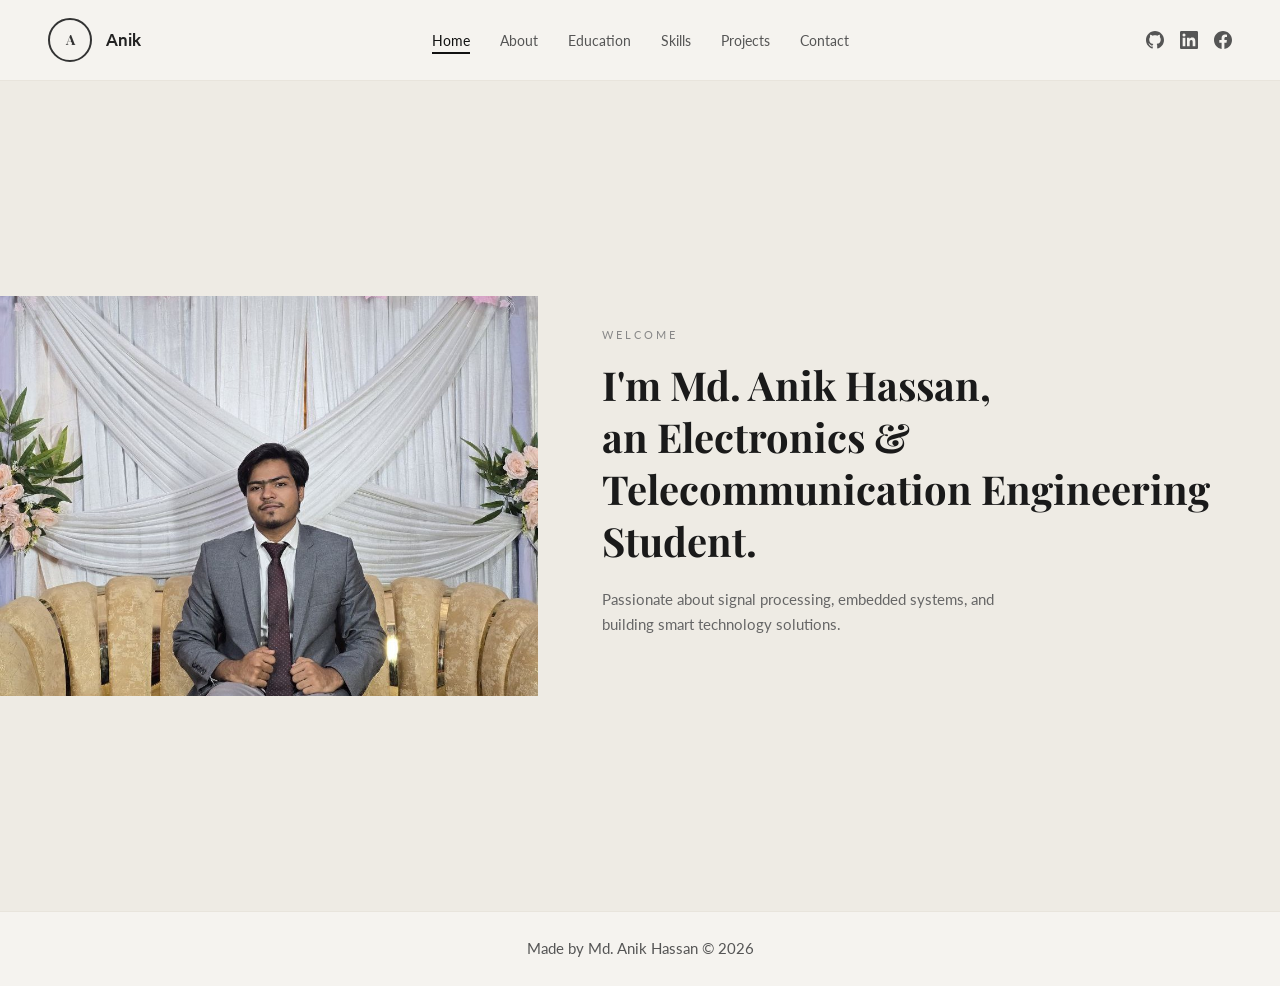
==== index.html @ 40807a58 "Add files via upload" ====
<!DOCTYPE html>
<html lang="en">

<head>
  <meta charset="UTF-8" />
  <meta name="viewport" content="width=device-width, initial-scale=1.0" />
  <link rel="stylesheet" href="css/style.css" />
  <link rel="stylesheet" href="https://cdnjs.cloudflare.com/ajax/libs/font-awesome/6.5.0/css/all.min.css">
  <link
    href="https://fonts.googleapis.com/css2?family=Playfair+Display:wght@400;700&family=Lato:wght@300;400;700&display=swap"
    rel="stylesheet" />
  <link rel="icon"
    href="https://encrypted-tbn0.gstatic.com/images?q=tbn:ANd9GcSDWCXKwUvt_o4sq-nYtN5SEgxCrhmSiFLeusCVkwSqVw&s&ec=121585071">
  <title>Anik | Home</title>
  <style>
    body {
      font-family: "Lato", sans-serif;
      background: #f5f3ef;
      color: #333;
      margin: 0;
      padding: 0;
    }

    .hero {
      display: flex;
      align-items: center;
      background-color: #eeebe4;
      min-height: calc(100vh - 70px);
    }

    .hero-photo {
      flex: 0 0 42%;
      max-width: 42%;
    }

    .hero-photo img {
      width: 100%;
      height: 400px;

      object-fit: cover;
      display: block;
    }

    .hero-photo-placeholder {
      width: 100%;
      min-height: 400px;
      background: #d9d4c7;
      display: flex;
      align-items: center;
      justify-content: center;
      font-size: 80px;
    }

    .hero-text {
      flex: 1;
      padding: 60px 64px;
    }

    .hero-text .label {
      font-size: 11px;
      letter-spacing: 3px;
      text-transform: uppercase;
      color: #888;
      margin-bottom: 14px;
    }

    .hero-text h2 {
      font-family: "Playfair Display", serif;
      font-size: clamp(24px, 3.5vw, 40px);
      font-weight: 700;
      color: #1a1a1a;
      line-height: 1.3;
      margin: 0 0 20px;
    }

    .hero-text p {
      font-size: 15px;
      color: #666;
      max-width: 400px;
      line-height: 1.7;
      margin-bottom: 28px;
    }

    .nav-buttons {
      display: flex;
      flex-wrap: wrap;
      gap: 12px;
    }

    .nav-btn {
      display: inline-block;
      padding: 10px 24px;
      border: 1px solid #aaa;
      border-radius: 3px;
      font-family: "Lato", sans-serif;
      font-size: 14px;
      color: #333;
      text-decoration: none;
      transition: all 0.25s;
    }

    .nav-btn:hover {
      background: #333;
      color: #fff;
      border-color: #333;
    }

    @media(max-width:768px) {
      .hero {
        flex-direction: column;
        min-height: auto;
      }

      .hero-photo {
        max-width: 100%;
        flex: none;
        width: 100%;
      }

      .hero-photo img {
        min-height: 280px;
      }

      .hero-text {
        padding: 32px 20px;
      }
    }
  </style>
</head>

<body>

  <nav class="top-nav">
    <a href="index.html" class="nav-left">
      <div class="initials-circle">A</div>
      <div class="nav-name-block">
        <h1>Anik</h1>
      </div>
    </a>
    <ul class="nav-center">
      <li><a href="index.html" class="active">Home</a></li>
      <li><a href="about.html">About</a></li>
      <li><a href="education.html">Education</a></li>
      <li><a href="skills.html">Skills</a></li>
      <li><a href="projects.html">Projects</a></li>
      <li><a href="contact.html">Contact</a></li>
    </ul>
    <div class="nav-social">
      <a href="https://github.com/meJ1NX" target="_blank" aria-label="GitHub"><svg viewBox="0 0 24 24" width="18"
          height="18" fill="currentColor">
          <path
            d="M12 0C5.37 0 0 5.37 0 12c0 5.3 3.438 9.8 8.205 11.385.6.113.82-.258.82-.577 0-.285-.01-1.04-.015-2.04-3.338.724-4.042-1.61-4.042-1.61-.546-1.385-1.335-1.755-1.335-1.755-1.087-.744.084-.729.084-.729 1.205.084 1.838 1.236 1.838 1.236 1.07 1.835 2.809 1.305 3.495.998.108-.776.417-1.305.76-1.605-2.665-.3-5.466-1.332-5.466-5.93 0-1.31.465-2.38 1.235-3.22-.135-.303-.54-1.523.105-3.176 0 0 1.005-.322 3.3 1.23.96-.267 1.98-.399 3-.405 1.02.006 2.04.138 3 .405 2.28-1.552 3.285-1.23 3.285-1.23.645 1.653.24 2.873.12 3.176.765.84 1.23 1.91 1.23 3.22 0 4.61-2.805 5.625-5.475 5.92.42.36.81 1.096.81 2.22 0 1.606-.015 2.896-.015 3.286 0 .315.21.69.825.57C20.565 21.795 24 17.295 24 12c0-6.63-5.37-12-12-12" />
        </svg></a>
      <a href="https://www.linkedin.com/in/md-anik-hassan-27754b3a2/" target="_blank" aria-label="LinkedIn"><svg
          viewBox="0 0 24 24" width="18" height="18" fill="currentColor">
          <path
            d="M20.447 20.452h-3.554v-5.569c0-1.328-.027-3.037-1.852-3.037-1.853 0-2.136 1.445-2.136 2.939v5.667H9.351V9h3.414v1.561h.046c.477-.9 1.637-1.85 3.37-1.85 3.601 0 4.267 2.37 4.267 5.455v6.286zM5.337 7.433a2.062 2.062 0 0 1-2.063-2.065 2.064 2.064 0 1 1 2.063 2.065zm1.782 13.019H3.555V9h3.564v11.452zM22.225 0H1.771C.792 0 0 .774 0 1.729v20.542C0 23.227.792 24 1.771 24h20.451C23.2 24 24 23.227 24 22.271V1.729C24 .774 23.2 0 22.222 0h.003z" />
        </svg></a>
      <a href="https://www.facebook.com/md.anik.hassan.373673" target="_blank" aria-label="Facebook"><svg
          viewBox="0 0 24 24" width="18" height="18" fill="currentColor">
          <path
            d="M24 12.073C24 5.405 18.627 0 12 0S0 5.405 0 12.073C0 18.1 4.388 23.094 10.125 24v-8.437H7.078v-3.49h3.047V9.41c0-3.025 1.792-4.697 4.533-4.697 1.312 0 2.686.236 2.686.236v2.97h-1.513c-1.491 0-1.956.93-1.956 1.886v2.268h3.328l-.532 3.49h-2.796V24C19.612 23.094 24 18.1 24 12.073z" />
        </svg></a>
    </div>
    <button class="hamburger" aria-label="Open menu"><span></span><span></span><span></span></button>
  </nav>
  <div class="mobile-menu">
    <a href="index.html">Home</a>
    <a href="about.html">About</a>
    <a href="education.html">Education</a>
    <a href="skills.html">Skills</a>
    <a href="projects.html">Projects</a>
    <a href="contact.html">Contact</a>
    <div class="mobile-social">
      <a href="https://github.com/meJ1NX" target="_blank"><svg viewBox="0 0 24 24" width="18" height="18"
          fill="currentColor">
          <path
            d="M12 0C5.37 0 0 5.37 0 12c0 5.3 3.438 9.8 8.205 11.385.6.113.82-.258.82-.577 0-.285-.01-1.04-.015-2.04-3.338.724-4.042-1.61-4.042-1.61-.546-1.385-1.335-1.755-1.335-1.755-1.087-.744.084-.729.084-.729 1.205.084 1.838 1.236 1.838 1.236 1.07 1.835 2.809 1.305 3.495.998.108-.776.417-1.305.76-1.605-2.665-.3-5.466-1.332-5.466-5.93 0-1.31.465-2.38 1.235-3.22-.135-.303-.54-1.523.105-3.176 0 0 1.005-.322 3.3 1.23.96-.267 1.98-.399 3-.405 1.02.006 2.04.138 3 .405 2.28-1.552 3.285-1.23 3.285-1.23.645 1.653.24 2.873.12 3.176.765.84 1.23 1.91 1.23 3.22 0 4.61-2.805 5.625-5.475 5.92.42.36.81 1.096.81 2.22 0 1.606-.015 2.896-.015 3.286 0 .315.21.69.825.57C20.565 21.795 24 17.295 24 12c0-6.63-5.37-12-12-12" />
        </svg></a>
      <a href="https://www.linkedin.com/in/md-anik-hassan-27754b3a2/" target="_blank"><svg viewBox="0 0 24 24"
          width="18" height="18" fill="currentColor">
          <path
            d="M20.447 20.452h-3.554v-5.569c0-1.328-.027-3.037-1.852-3.037-1.853 0-2.136 1.445-2.136 2.939v5.667H9.351V9h3.414v1.561h.046c.477-.9 1.637-1.85 3.37-1.85 3.601 0 4.267 2.37 4.267 5.455v6.286zM5.337 7.433a2.062 2.062 0 0 1-2.063-2.065 2.064 2.064 0 1 1 2.063 2.065zm1.782 13.019H3.555V9h3.564v11.452zM22.225 0H1.771C.792 0 0 .774 0 1.729v20.542C0 23.227.792 24 1.771 24h20.451C23.2 24 24 23.227 24 22.271V1.729C24 .774 23.2 0 22.222 0h.003z" />
        </svg></a>
      <a href="https://www.facebook.com/md.anik.hassan.373673" target="_blank"><svg viewBox="0 0 24 24" width="18"
          height="18" fill="currentColor">
          <path
            d="M24 12.073C24 5.405 18.627 0 12 0S0 5.405 0 12.073C0 18.1 4.388 23.094 10.125 24v-8.437H7.078v-3.49h3.047V9.41c0-3.025 1.792-4.697 4.533-4.697 1.312 0 2.686.236 2.686.236v2.97h-1.513c-1.491 0-1.956.93-1.956 1.886v2.268h3.328l-.532 3.49h-2.796V24C19.612 23.094 24 18.1 24 12.073z" />
        </svg></a>
    </div>
  </div>

  <div class="hero">
    <div class="hero-photo">
      <img src="images/photo_1.jpg" alt="Md. Anik Hassan" />
    </div>
    <div class="hero-text">
      <div class="label">Welcome</div>
      <h2>I'm Md. Anik Hassan,<br>an Electronics &amp; Telecommunication Engineering Student.</h2>
      <p>Passionate about signal processing, embedded systems, and building smart technology solutions.</p>

    </div>
  </div>

  <footer>
    <p>Made by <span>Md. Anik Hassan</span> &copy; 2026</p>
  </footer>

  <script src="js/script.js"></script>
</body>

</html>
---- css/style.css ----
/* ============================================================
   style.css — Shared styles for all pages
   Theme: Clean, minimal, warm off-white, serif headings
   Fonts: Playfair Display (headings) + Lato (body)
============================================================ */

@import url('https://fonts.googleapis.com/css2?family=Playfair+Display:wght@400;700&family=Lato:wght@300;400;700&display=swap');

/* ---- Reset ---- */
* {
  margin: 0;
  padding: 0;
  box-sizing: border-box;
}

/* ---- Base ---- */
body {
  font-family: 'Lato', sans-serif;
  background-color: #f5f3ef;
  color: #333;
  line-height: 1.7;
}

/* ---- Typography ---- */
h1, h2, h3 {
  font-family: 'Playfair Display', serif;
  color: #1a1a1a;
  line-height: 1.3;
}

p {
  color: #555;
  font-size: 15px;
}

a {
  color: #333;
  text-decoration: none;
}

/* ============================================================
   NAVIGATION
   Layout: [Logo Left] [Links Center] [Social Icons Right]
============================================================ */

.top-nav {
  display: flex;
  justify-content: space-between;
  align-items: center;
  padding: 18px 48px;
  background-color: #f5f3ef;
  border-bottom: 1px solid #e8e4dc;
  position: sticky;
  top: 0;
  z-index: 100;
}

/* ---- LEFT: Logo (initials circle + name) ---- */
.nav-left {
  display: flex;
  align-items: center;
  gap: 14px;
  text-decoration: none;
  flex: 1;                  /* takes up 1 part of space */
}

.initials-circle {
  width: 44px;
  height: 44px;
  border-radius: 50%;
  border: 2px solid #333;
  display: flex;
  align-items: center;
  justify-content: center;
  font-family: 'Playfair Display', serif;
  font-size: 14px;
  font-weight: 700;
  color: #333;
  flex-shrink: 0;
}

.nav-name-block h1 {
  font-family: 'Lato', sans-serif;
  font-size: 17px;
  font-weight: 700;
  margin: 0;
  color: #222;
}

.nav-name-block p {
  font-size: 12px;
  color: #888;
  margin: 2px 0 0;
}

/* ---- CENTER: Page links ---- */
.nav-center {
  display: flex;
  gap: 30px;
  list-style: none;
  flex: 2;                  /* takes up 2 parts — pushes it to the center */
  justify-content: center;  /* centers the links inside */
}

.nav-center a {
  font-size: 14px;
  color: #555;
  font-family: 'Lato', sans-serif;
  font-weight: 400;
  transition: color 0.2s;
  padding-bottom: 3px;
  border-bottom: 2px solid transparent;
  white-space: nowrap;
}

.nav-center a:hover,
.nav-center a.active {
  color: #111;
  border-bottom-color: #111;
}

/* ---- RIGHT: Social icons ---- */
.nav-social {
  display: flex;
  align-items: center;
  gap: 16px;
  flex: 1;                  /* takes up 1 part — mirrors the left side */
  justify-content: flex-end; /* pushes icons to the right */
}

.nav-social a {
  color: #555;
  transition: color 0.2s;
  display: flex;
  align-items: center;
}

.nav-social a:hover {
  color: #111;
}

/* SVG icons size */
.nav-social svg {
  width: 18px;
  height: 18px;
  fill: currentColor;
}

/* ---- Hamburger (mobile only) ---- */
.hamburger {
  display: none;
  flex-direction: column;
  gap: 5px;
  cursor: pointer;
  background: none;
  border: none;
}

.hamburger span {
  display: block;
  width: 24px;
  height: 2px;
  background-color: #333;
  border-radius: 2px;
  transition: all 0.3s;
}

/* ---- Mobile menu ---- */
.mobile-menu {
  display: none;
  flex-direction: column;
  background-color: #f5f3ef;
  border-bottom: 1px solid #e0dbd0;
  padding: 10px 48px 20px;
}

.mobile-menu.open {
  display: flex;
}

.mobile-menu a {
  color: #444;
  padding: 11px 0;
  border-bottom: 1px solid #e8e4dc;
  font-size: 15px;
}

.mobile-menu a:last-child {
  border-bottom: none;
}

.mobile-menu a:hover {
  color: #111;
}

/* Social icons row inside mobile menu */
.mobile-social {
  display: flex;
  gap: 16px;
  padding: 14px 0 4px;
}

.mobile-social a {
  border-bottom: none !important;
  padding: 0 !important;
  color: #555;
}

.mobile-social svg {
  width: 20px;
  height: 20px;
  fill: currentColor;
}

/* ============================================================
   PAGE HEADER (used on all inner pages)
============================================================ */

.page-header {
  padding: 56px 48px 40px;
  border-bottom: 1px solid #e8e4dc;
  background-color: #f5f3ef;
}

.page-header .section-label {
  font-size: 11px;
  letter-spacing: 3px;
  text-transform: uppercase;
  color: #999;
  margin-bottom: 10px;
}

.page-header h2 {
  font-size: clamp(28px, 4vw, 44px);
  color: #1a1a1a;
}

/* ============================================================
   MAIN CONTENT WRAPPER
============================================================ */

.page-content {
  max-width: 960px;
  margin: 0 auto;
  padding: 56px 48px 80px;
}

/* ============================================================
   SECTION LABEL (small uppercase label above headings)
============================================================ */

.section-label {
  font-size: 11px;
  letter-spacing: 3px;
  text-transform: uppercase;
  color: #999;
  margin-bottom: 10px;
  font-family: 'Lato', sans-serif;
}

/* ============================================================
   DIVIDER LINE
============================================================ */

.divider {
  border: none;
  border-top: 1px solid #e8e4dc;
  margin: 40px 0;
}

/* ============================================================
   CARDS
============================================================ */

.card {
  background-color: #fff;
  border: 1px solid #e8e4dc;
  border-radius: 4px;
  padding: 28px 32px;
  margin-bottom: 20px;
}

/* ============================================================
   BUTTONS
============================================================ */

.btn {
  display: inline-block;
  padding: 10px 28px;
  border: 1px solid #aaa;
  border-radius: 3px;
  font-family: 'Lato', sans-serif;
  font-size: 14px;
  color: #333;
  background-color: transparent;
  cursor: pointer;
  transition: all 0.25s;
  text-decoration: none;
}

.btn:hover {
  background-color: #333;
  color: #fff;
  border-color: #333;
}

.btn-dark {
  background-color: #333;
  color: #fff;
  border-color: #333;
}

.btn-dark:hover {
  background-color: #111;
  border-color: #111;
}

/* ============================================================
   SKILL PROGRESS BARS
============================================================ */

.skill-item {
  margin-bottom: 20px;
}

.skill-label {
  display: flex;
  justify-content: space-between;
  margin-bottom: 7px;
  font-size: 14px;
  font-weight: 600;
  color: #333;
}

.skill-label span:last-child {
  color: #999;
  font-weight: 400;
}

.skill-track {
  background-color: #e8e4dc;
  border-radius: 2px;
  height: 6px;
  overflow: hidden;
}

.skill-fill {
  height: 100%;
  background-color: #333;
  border-radius: 2px;
  width: 0;
  transition: width 1s ease;
}

/* ============================================================
   TABLE
============================================================ */

.table-wrapper {
  overflow-x: auto;
}

table {
  width: 100%;
  border-collapse: collapse;
  font-size: 14px;
}

table th {
  text-align: left;
  padding: 12px 16px;
  font-family: 'Lato', sans-serif;
  font-size: 11px;
  letter-spacing: 2px;
  text-transform: uppercase;
  color: #999;
  border-bottom: 2px solid #e8e4dc;
  font-weight: 700;
}

table td {
  padding: 14px 16px;
  border-bottom: 1px solid #f0ece4;
  color: #555;
  vertical-align: top;
}

table td:first-child {
  color: #222;
  font-weight: 600;
}

table tr:last-child td {
  border-bottom: none;
}

table tr:hover td {
  background-color: #faf9f6;
}

/* ============================================================
   FORM
============================================================ */

.form-group {
  margin-bottom: 20px;
}

.form-group label {
  display: block;
  font-size: 12px;
  letter-spacing: 1.5px;
  text-transform: uppercase;
  color: #888;
  margin-bottom: 7px;
  font-weight: 700;
}

.form-group input,
.form-group textarea {
  width: 100%;
  padding: 12px 14px;
  border: 1px solid #ddd;
  border-radius: 3px;
  font-size: 14px;
  font-family: 'Lato', sans-serif;
  background-color: #fff;
  color: #333;
  outline: none;
  transition: border 0.25s;
}

.form-group input:focus,
.form-group textarea:focus {
  border-color: #333;
}

.form-group textarea {
  min-height: 130px;
  resize: vertical;
}

/* Error state */
.form-group.error input,
.form-group.error textarea {
  border-color: #c0392b;
}

.error-msg {
  display: none;
  color: #c0392b;
  font-size: 12px;
  margin-top: 5px;
}

.form-group.error .error-msg {
  display: block;
}

/* Success box */
#successMsg {
  display: none;
  background-color: #f0faf4;
  border: 1px solid #a8d5b5;
  color: #2d6a4f;
  padding: 14px 18px;
  border-radius: 3px;
  margin-top: 14px;
  font-size: 14px;
}

/* ============================================================
   TAGS / BADGES
============================================================ */

.tag {
  display: inline-block;
  padding: 3px 12px;
  border: 1px solid #ccc;
  border-radius: 2px;
  font-size: 12px;
  color: #555;
  margin-right: 6px;
  margin-bottom: 6px;
}

.tag-dark {
  background-color: #333;
  color: #fff;
  border-color: #333;
}

.badge {
  display: inline-block;
  padding: 3px 10px;
  border-radius: 20px;
  font-size: 12px;
  font-weight: 600;
}

.badge-green {
  background-color: #eaf4ee;
  color: #2d6a4f;
}

.badge-blue {
  background-color: #eaf0fa;
  color: #2c4a8a;
}

.badge-yellow {
  background-color: #fdf6e3;
  color: #7a5c00;
}

/* ============================================================
   FOOTER
============================================================ */

footer {
  text-align: center;
  padding: 24px;
  font-size: 13px;
  color: #aaa;
  border-top: 1px solid #e8e4dc;
  background-color: #f5f3ef;
  font-family: 'Lato', sans-serif;
}

footer span {
  color: #555;
}

/* ============================================================
   RESPONSIVE
============================================================ */

@media (max-width: 768px) {
  .top-nav {
    padding: 16px 20px;
  }

  .nav-center,
  .nav-social {
    display: none;
  }

  .hamburger {
    display: flex;
  }

  .mobile-menu {
    padding: 10px 20px 16px;
  }

  .page-header {
    padding: 40px 20px 28px;
  }

  .page-content {
    padding: 36px 20px 60px;
  }

  table th, table td {
    padding: 10px 10px;
  }

  /* Stack table on small screens */
  .table-stack thead {
    display: none;
  }

  .table-stack tr {
    display: block;
    margin-bottom: 16px;
    border: 1px solid #e8e4dc;
    border-radius: 4px;
    padding: 12px;
  }

  .table-stack td {
    display: block;
    border-bottom: none;
    padding: 4px 0;
  }

  .table-stack td::before {
    content: attr(data-label);
    font-size: 11px;
    letter-spacing: 1px;
    text-transform: uppercase;
    color: #999;
    display: block;
    margin-bottom: 2px;
    font-weight: 700;
  }
}
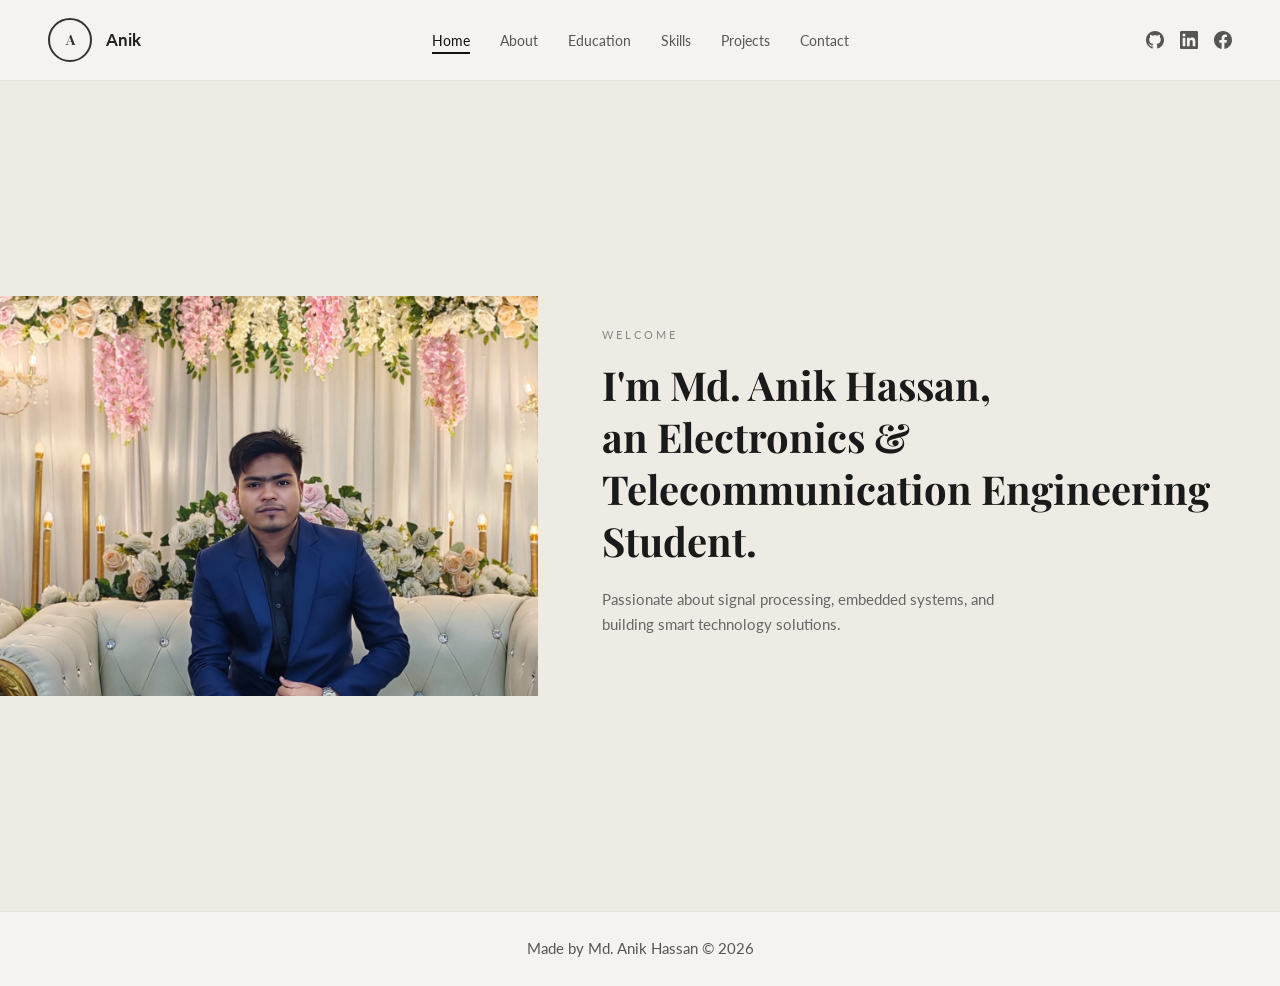
==== commit 65c99e1b: "Add files via upload" ====
--- a/index.html
+++ b/index.html
@@ -192,7 +192,7 @@
 
   <div class="hero">
     <div class="hero-photo">
-      <img src="images/photo_1.jpg" alt="Md. Anik Hassan" />
+      <img src="images/photo_5.jpeg" alt="Md. Anik Hassan" />
     </div>
     <div class="hero-text">
       <div class="label">Welcome</div>
